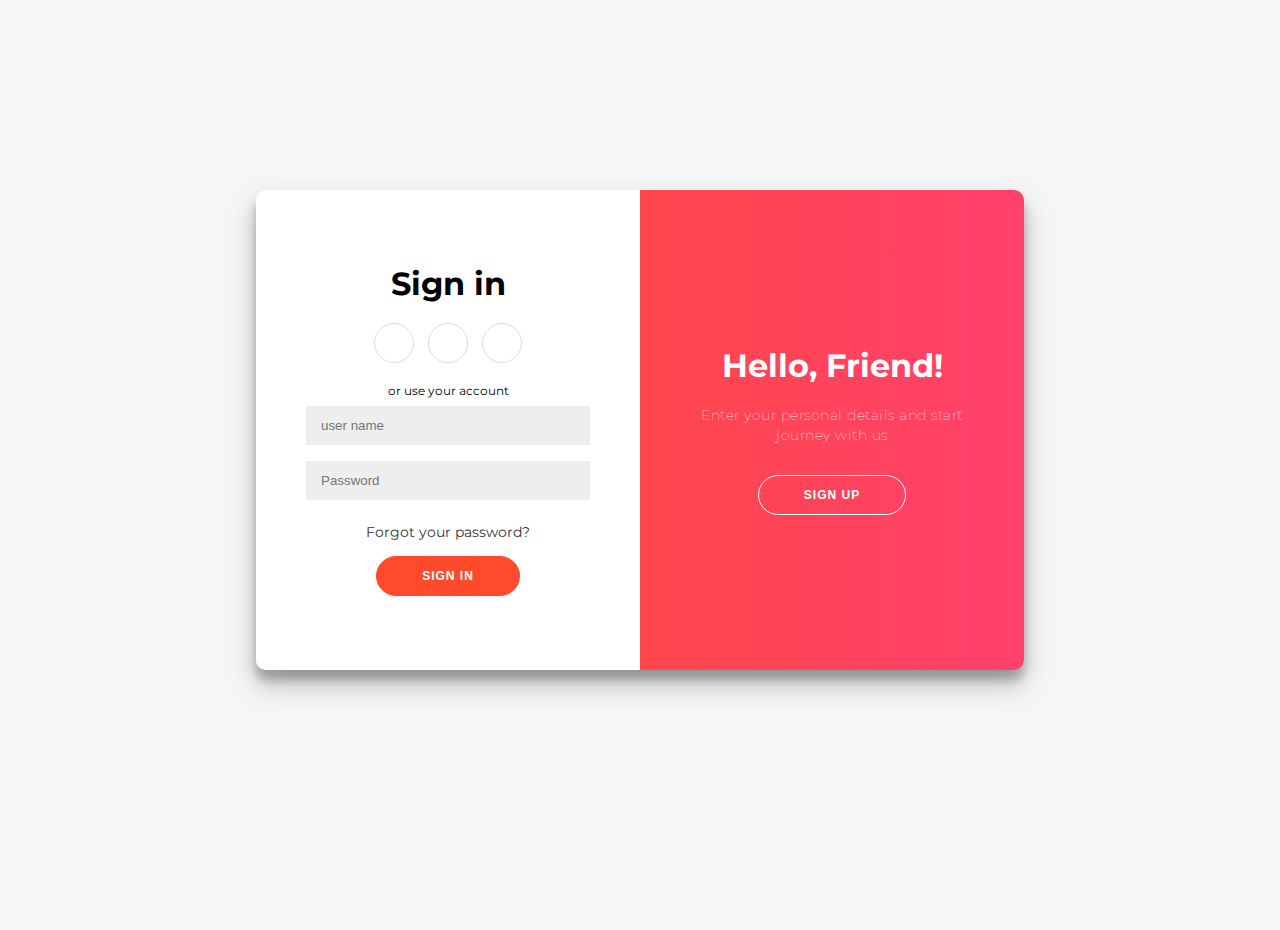
==== index.html @ 929bc045 "finish login admin usermanager categorymanager" ====
<!DOCTYPE html>
<html lang="en">

<head>
    <meta charset="UTF-8">
    <meta name="viewport" content="width=device-width, initial-scale=1.0">
    <title>Management</title>
    <script>
        function checkAuthen() {

            console.log("localStorage.getItem('userLogin')", localStorage.getItem("userLogin"))
            let userLogin = localStorage.getItem("userLogin");
            if (!localStorage.getItem("userLogin")) {
                alert("Not Found")
                window.location.href = "/authen"
            }
        }
        checkAuthen()
    </script>
    <link href="https://cdn.jsdelivr.net/npm/bootstrap@5.3.3/dist/css/bootstrap.min.css" rel="stylesheet"
        integrity="sha384-QWTKZyjpPEjISv5WaRU9OFeRpok6YctnYmDr5pNlyT2bRjXh0JMhjY6hW+ALEwIH" crossorigin="anonymous">
    <link rel="stylesheet" href="main.css">
</head>

<body>
    <div class="admin_page">
        <header>
            <!-- <span>Admin Manager</span>
            <div class="user_box">
                <span>Hello, Letai!</span>
                <button>Logout</button>
            </div> -->
        </header>
        <div class="admin_page_container">
            <div class="menu_bar">
                <ul>
                    <li>
                        <button onclick="window.location.href='/usermanager'">User Manager</button>
                    </li>
                    <li>
                        <button onclick="window.location.href='/categorymanager'">Category Manager</button>
                    </li>
                    <li>
                        <button>Product Manager</button>
                    </li>
                </ul>
            </div>
            <div class="content_box">
                Admin Page
            </div>
        </div>
    </div>

    <script src="main.js"></script>
    <script src="https://cdn.jsdelivr.net/npm/bootstrap@5.3.3/dist/js/bootstrap.bundle.min.js"
        integrity="sha384-YvpcrYf0tY3lHB60NNkmXc5s9fDVZLESaAA55NDzOxhy9GkcIdslK1eN7N6jIeHz"
        crossorigin="anonymous"></script>
</body>

</html>
---- main.css ----
.admin_page {
    width: 100vw;
    height: 100vh;
}

header {
    width: 100%;
    height: 60px;
    background-color: rgb(92, 94, 93);
    color: whitesmoke;
    display: flex;
    align-items: center;
    justify-content: space-between;
    padding: 5px 10px;
    font-family: sans-serif;
    font-size: larger;
}

.user_box {
    display: flex;
    align-items: center;
}

.user_box>span {
    margin-right: 5px;
}

.user_box button {
    margin-right: 20px;
}

.admin_page_container {
    height: calc(100vh - 40px);
    display: flex;
}

.menu_bar {
    height: 100%;
    width: 190px;
    border-right: 3px solid black;
    border-radius: 10px;
    background-color: aqua;
    margin-left: 3px;
    margin-top: 10px;
}

.menu_bar>ul>li {
    margin-bottom: 20px;
    margin-top: 10px;
}

.menu_bar>li {
    border-radius: 5px;
}

.content_box {
    height: 100%;
    flex: 1;
    border: 1px solid black;
    margin-top: 10px;
}
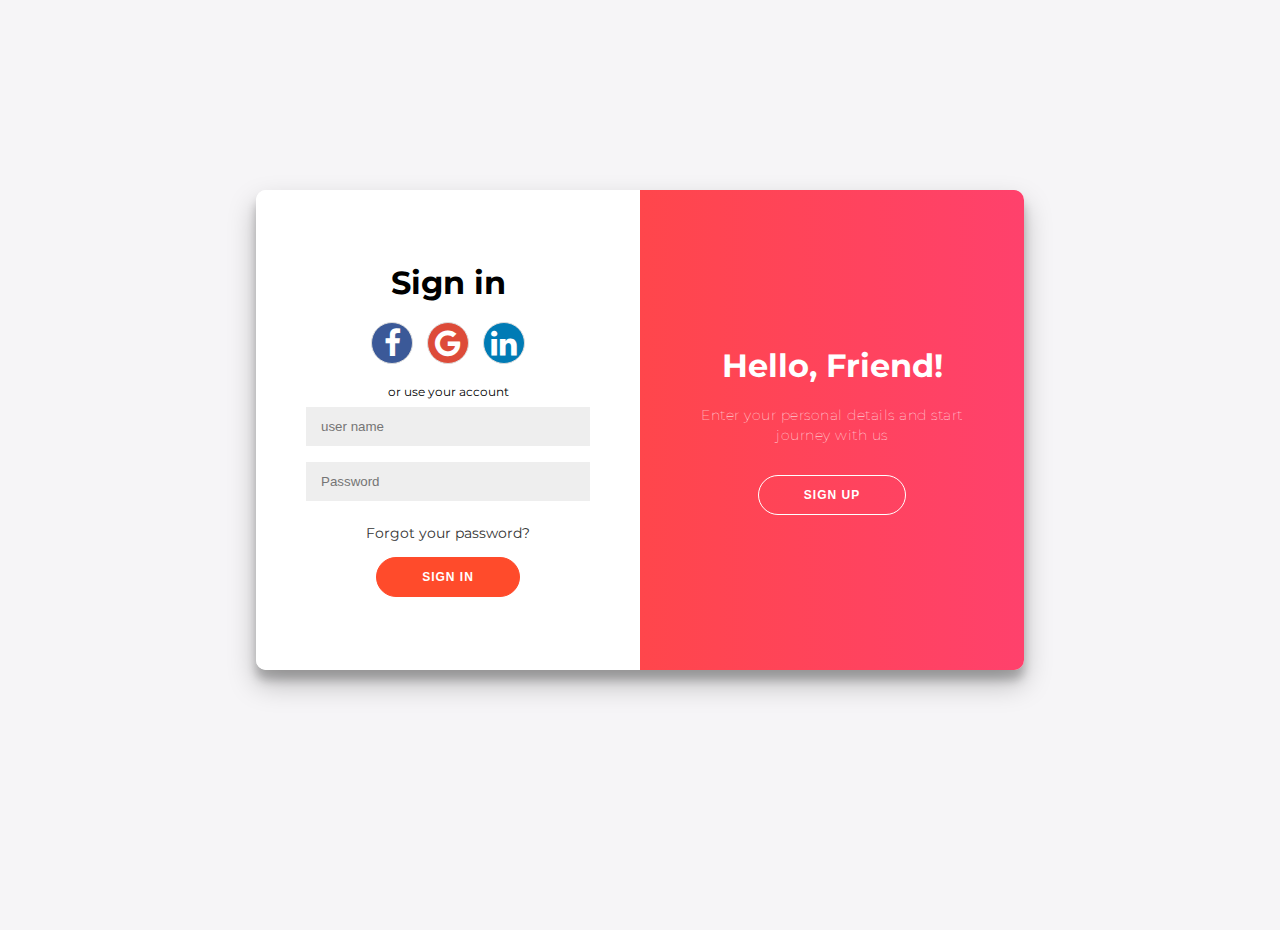
==== commit bbf7a5e2: "done" ====
--- a/index.html
+++ b/index.html
@@ -7,7 +7,6 @@
     <title>Management</title>
     <script>
         function checkAuthen() {
-
             console.log("localStorage.getItem('userLogin')", localStorage.getItem("userLogin"))
             let userLogin = localStorage.getItem("userLogin");
             if (!localStorage.getItem("userLogin")) {
@@ -41,12 +40,12 @@
                         <button onclick="window.location.href='/categorymanager'">Category Manager</button>
                     </li>
                     <li>
-                        <button>Product Manager</button>
+                        <button onclick="window.location.href='/productmanager'">Product Manager</button>
                     </li>
                 </ul>
             </div>
             <div class="content_box">
-                Admin Page
+                <img src="https://namdenroi.com/wp-content/uploads/2018/09/quan-ly-user-cpanel.png" alt="img">
             </div>
         </div>
     </div>
--- a/main.css
+++ b/main.css
@@ -39,7 +39,7 @@
     width: 190px;
     border-right: 3px solid black;
     border-radius: 10px;
-    background-color: aqua;
+    background-color: #c6eded;
     margin-left: 3px;
     margin-top: 10px;
 }
